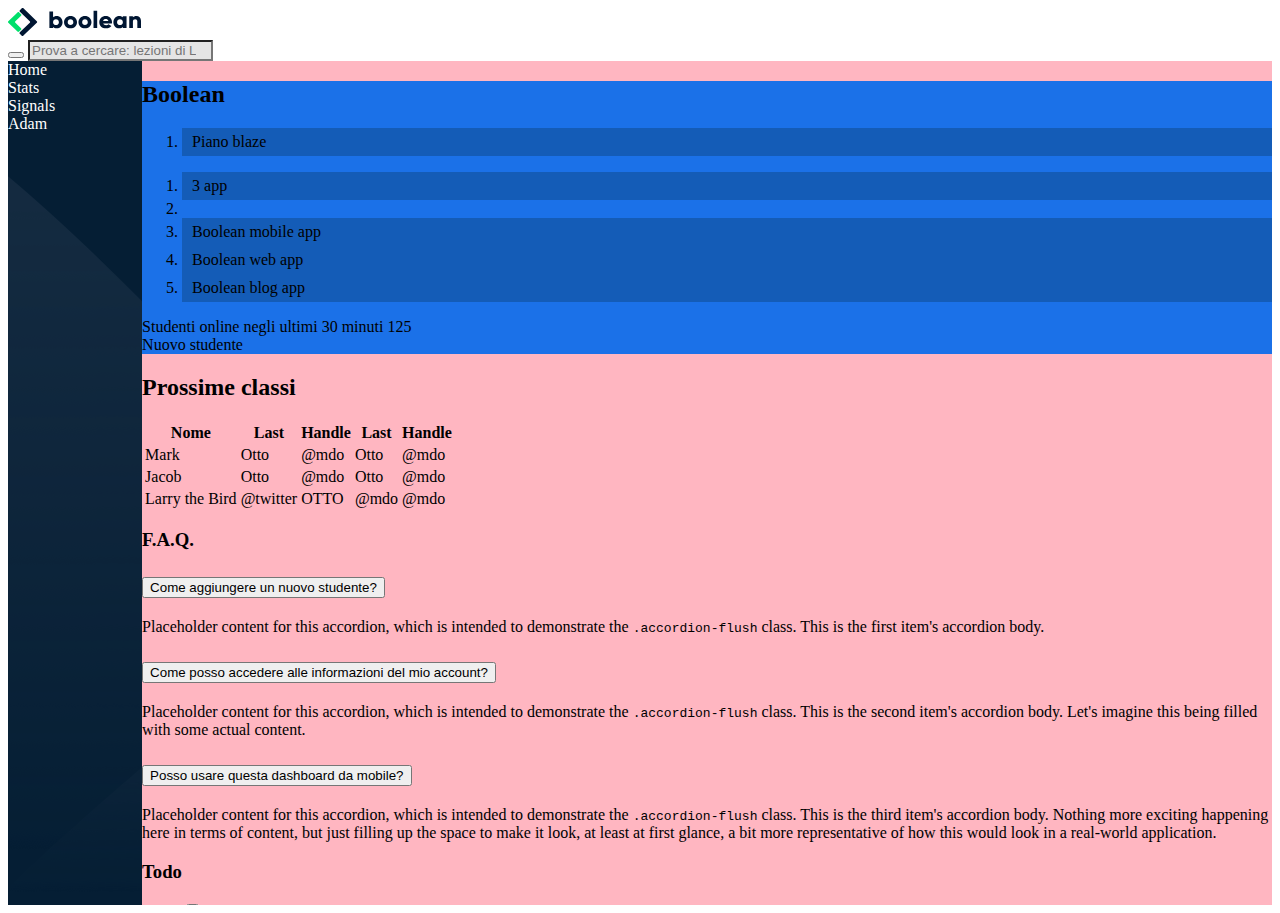
==== index.html @ c693c78e "sistemato la nav della sezione main rendedola responsive" ====
<!doctype html>
<html lang="en">
  <head>
    <meta charset="utf-8">
    <meta name="viewport" content="width=device-width, initial-scale=1">
    <title>Bootstrap</title>
   
    <!--bootstrap-->
    <link href="https://cdn.jsdelivr.net/npm/bootstrap@5.3.2/dist/css/bootstrap.min.css" rel="stylesheet" integrity="sha384-T3c6CoIi6uLrA9TneNEoa7RxnatzjcDSCmG1MXxSR1GAsXEV/Dwwykc2MPK8M2HN" crossorigin="anonymous">
   
   <!-- fontawesome -->
   <link rel="stylesheet" href="https://cdnjs.cloudflare.com/ajax/libs/font-awesome/6.5.1/css/all.min.css" integrity="sha512-DTOQO9RWCH3ppGqcWaEA1BIZOC6xxalwEsw9c2QQeAIftl+Vegovlnee1c9QX4TctnWMn13TZye+giMm8e2LwA==" crossorigin="anonymous" referrerpolicy="no-referrer" />

    <!--styling-->
    <link rel="stylesheet" href="colors.css">
    <link rel="stylesheet" href="style.css">
</head>

  <body>
   
  <!--navbar start-->  

  <nav class="navbar pt-3 pb-3 ">
    <div class="container-fluid d-flex justify-content-between row ">

<div class="col-2">
    <img src="img/logo.svg" alt="" class="desktop-logo">
    <img src="img/mobile-logo.png" alt="" class="mobile-logo">
</div>

 <div class="col-9">
      <form class="d-flex " role="search">
        <button class="border-0"><i class="fa-solid fa-magnifying-glass"></i></button>
        <input class="form-control search_color" type="search" placeholder="Prova a cercare: lezioni di Laravel" aria-label="Search">
      </form>
</div>

<div class="d-flex gap-3 col-1">
    <i class="fa-solid fa-list"></i>
    <i class="fa-solid fa-circle-question"></i>
    <i class="fa-solid fa-ellipsis-vertical"></i>
    <i class="fa-solid fa-bell"></i>
</div>


    </div>
  </nav>

  <!--navbar end-->

  <!--main-sidenav start-->
  <div class="main-side">

   <!--Side nav start--> 
  <div class="side-nav d-flex flex-column justify-content-between p-3">

<div class="top">
<div class="home d-flex gap-4 align-items-center mt-3 fs-5">
    <i class="fa-solid fa-house"></i>
    <span class="fw-semibold">Home</span>   
</div>

<div class="stats d-flex gap-4 align-items-center mt-3 fs-5">
    <i class="fa-solid fa-chart-simple"></i>
    <span class="fw-semibold">Stats</span>
</div>

<div class="signals d-flex gap-4 align-items-center mt-3 fs-5">
    <i class="fa-solid fa-signal"></i>
    <span class="fw-semibold">Signals</span>
</div>
</div>

<div class="bottom">
<div class="admin d-flex gap-4 align-items-center fs-5">
    <i class="fa-solid fa-gear"></i>
    <span class="fw-semibold">Adam</span>
</div>
</div>

  </div>
  <!--side nav end-->
  
  <!--Main start-->
  <div class="main">
    <!--main nav start-->
    <div class="main-nav blue row pt-3 pb-3 px-3 ">
          <!--reverse box start-->
        <div class="reverse col-md-9 row ">
     <!--box1 start-->
    <div class="box1 col-sm-12  col-md-8 ">

          <nav class="d-flex" aria-label="breadcrumb">
            <h2 class="text-light">Boolean</h2>
            <ol class="breadcrumb">
              <li class=" rounded-pill ms-2 text-light bread_crumbs mt-2" aria-current="page">Piano blaze</li>
            </ol>
          </nav>

          <nav aria-label="breadcrumb">
            <ol class="breadcrumb">
            <li class="rounded-pill ms-2 text-light bread_crumbs" aria-current="page">3 app</li>
            <li class="ms-2 text-light" aria-current="page"><i class="fa-solid fa-angles-right mt-2"></i></li>
            <li class="ms-2 rounded-pill bread_crumbs text-light _crumbplus" aria-current="page"> <i class="fa-solid fa-plus"></i> </li>
            <li class="rounded-pill ms-2 text-light bread_crumbs _crumb" aria-current="page">Boolean mobile app</li>
            <li class="rounded-pill ms-2 text-light bread_crumbs _crumb">Boolean web app</li>
            <li class="rounded-pill ms-2 text-light bread_crumbs _crumb">Boolean blog app</li>
            </ol>
          </nav>


    </div>
     <!--box1 end-->
  
     <!--box2 start-->
    <div class="box2 col-sm-12 col-md-4  d-flex flex-column gap-3  text-light">
      <span>Studenti online negli ultimi 30 minuti </span>
      <span class="fs-3">125</span>
    </div>
     <!--box2 end-->
     </div>
     <!--reverse box end-->

     <!--box3 start-->
    <div class="box3 col-sm-12 col-md-3 text-light d-flex  justify-content-md-center gap-2">
    <span class="mt-2">Nuovo studente</span>
    <i class="fa-regular fa-square-plus fs-1"></i>
    </div>
     <!--box3 end-->

    </div>
    <!--main nav end-->
   
    <!--main content start-->
    <div class="main-content container-fluid">
    <!--row containing main destra and main sinistra start-->    
      <div class="row  pb-3">
      <!--main sinistra start-->
      <div class=" col-sm-12 col-lg-8 pt-3">

 <!--table start-->
  <div><h2>Prossime classi</h2></div>
 <table class="table">
    <thead>
      <tr>
        <th colspan="3">Nome</th>
        <th >Last</th>
        <th>Handle</th>
        <th>Last</th>
        <th>Handle</th>
      </tr>
    </thead>
    <tbody>
      <tr>
        <td colspan="3">Mark</td>
        <td>Otto</td>
        <td>@mdo</td>
        <td>Otto</td>
        <td>@mdo</td>
      </tr>
      <tr>
        <td colspan="3">Jacob</td>
        <td>Otto</td>
        <td>@mdo</td>
        <td>Otto</td>
        <td>@mdo</td>
      </tr>
      <tr>
        <td colspan="3">Larry the Bird</td>
        <td>@twitter</td>
        <td>OTTO</td>
        <td>@mdo</td>
        <td>@mdo</td>
      </tr>
    </tbody>
  </table>


  <!--table end-->

  <!--accordion start-->

  <div class="accordion accordion-flush mt-3" id="accordionFlushExample">
    <div><h3>F.A.Q.</h3></div>
    <div class="accordion-item">
      <h2 class="accordion-header">
        <button class="accordion-button collapsed" type="button" data-bs-toggle="collapse" data-bs-target="#flush-collapseOne" aria-expanded="false" aria-controls="flush-collapseOne">
          Come aggiungere un nuovo studente?
        </button>
      </h2>
      <div id="flush-collapseOne" class="accordion-collapse collapse" data-bs-parent="#accordionFlushExample">
        <div class="accordion-body">Placeholder content for this accordion, which is intended to demonstrate the <code>.accordion-flush</code> class. This is the first item's accordion body.</div>
      </div>
    </div>
    <div class="accordion-item">
      <h2 class="accordion-header">
        <button class="accordion-button collapsed" type="button" data-bs-toggle="collapse" data-bs-target="#flush-collapseTwo" aria-expanded="false" aria-controls="flush-collapseTwo">
          Come posso accedere alle informazioni del mio account?
        </button>
      </h2>
      <div id="flush-collapseTwo" class="accordion-collapse collapse" data-bs-parent="#accordionFlushExample">
        <div class="accordion-body">Placeholder content for this accordion, which is intended to demonstrate the <code>.accordion-flush</code> class. This is the second item's accordion body. Let's imagine this being filled with some actual content.</div>
      </div>
    </div>
    <div class="accordion-item">
      <h2 class="accordion-header">
        <button class="accordion-button collapsed" type="button" data-bs-toggle="collapse" data-bs-target="#flush-collapseThree" aria-expanded="false" aria-controls="flush-collapseThree">
          Posso usare questa dashboard da mobile?
        </button>
      </h2>
      <div id="flush-collapseThree" class="accordion-collapse collapse" data-bs-parent="#accordionFlushExample">
        <div class="accordion-body">Placeholder content for this accordion, which is intended to demonstrate the <code>.accordion-flush</code> class. This is the third item's accordion body. Nothing more exciting happening here in terms of content, but just filling up the space to make it look, at least at first glance, a bit more representative of how this would look in a real-world application.</div>
      </div>
    </div>
  </div>

  <!--accordion end-->


      </div>
      <!--main sinistra end-->





       <!--main destra start-->
      <div class="col-sm-12 pt-3 col-lg-4">

      <!--todo start-->
      <div><h3>Todo</h3></div>
      <ul class="list-group">
        <li class="list-group-item">
          <input class="form-check-input me-1" type="checkbox" value="" id="firstCheckboxStretched">
          <label class="form-check-label stretched-link" for="firstCheckboxStretched">First checkbox</label>
        </li>
        <li class="list-group-item">
          <input class="form-check-input me-1" type="checkbox" value="" id="secondCheckboxStretched">
          <label class="form-check-label stretched-link" for="secondCheckboxStretched">Second checkbox</label>
        </li>
        <li class="list-group-item">
          <input class="form-check-input me-1" type="checkbox" value="" id="thirdCheckboxStretched">
          <label class="form-check-label stretched-link" for="thirdCheckboxStretched">Third checkbox</label>
        </li>
      </ul>
      <!--todo end-->

      <!--graph start-->

      <figure class="figure w-100 mt-3 pb-3">
        <img src="img/stats.jpeg" class="figure-img img-fluid rounded" alt="...">
        <figcaption class="figure-caption">
            <h4>Utenti attivi</h4>
           <p> A caption for the above image.</p>
        </figcaption>
        <p>Gennaio: 1200</p>
        <p>Febbraio: 800</p>
        <p>Marzo: 1500</p>
        <div>
        <a href="#">Visualizza report approfondito</a>
         </div>
       
    </figure>
      <!--graph end-->



      </div>
      <!--main destra end-->




      </div>
      <!--row containing main destra and main sinistra end-->

    </div>
 <!--main content end-->  
  </div>
<!--Main end-->

  </div>
<!--main-sidenav end-->


    <script src="https://cdn.jsdelivr.net/npm/bootstrap@5.3.2/dist/js/bootstrap.bundle.min.js" integrity="sha384-C6RzsynM9kWDrMNeT87bh95OGNyZPhcTNXj1NW7RuBCsyN/o0jlpcV8Qyq46cDfL" crossorigin="anonymous"></script>
  </body>
</html>
---- colors.css ----
.blue{
    background-color: rgba(27, 113, 232, 1);
}

.search_color{
    background-color:rgba(229, 229, 229, 1) ;
}

.bread_crumbs{
    background-color:rgba(20, 92, 183, 1) ;
    padding: 5px 10px;
}
---- style.css ----
.schema *{
    border: 1px solid black;
}

.fa-bell{
    color:rgba(255, 140, 0, 1) ;
}

.side-nav{
    width: 150px;
    background-color: rgba(5, 30, 52, 1);
    background-image: url("img/sidebar-bg.png");
    color:white;
}

.main{
    background-color: lightpink;
    width: 100%;
    overflow: auto;
}

.main-side{
    display: flex;  
    height: calc(100vh - 56px); 

}

@media screen and (max-width: 768px ){
.mobile-logo{
  display: block;
  width: 45px;
  height: auto;
    }

 .desktop-logo{
    display: none;
 }   

 .fa-list,.fa-circle-question,.fa-ellipsis-vertical{
    display: none;
 }

 .col-2,.col-1{
    width: 50px;
    display: flex;
    justify-content: center;
    align-items: center;
 }
 .col-9{
    flex-grow: 1;
 }

 .main-nav{
    display: flex;
    flex-direction: column-reverse;
    gap:20px;

 }

.box3{
    display: flex;
    justify-content: flex-start;
    align-items: center;
}


.side-nav{
    width: 70px;
}

.top span,.bottom span{
  display: none;
}

}

@media screen and (min-width: 768px ){
    .dektop-logo{
        display: block;
     } 

     .mobile-logo{
        display: none;
     }
}

@media screen and (max-width: 950px ){
    ._crumb{
        display: none;
        }
}

@media screen and (min-width: 950px ){
    ._crumbplus{
        display: none;
        }
}
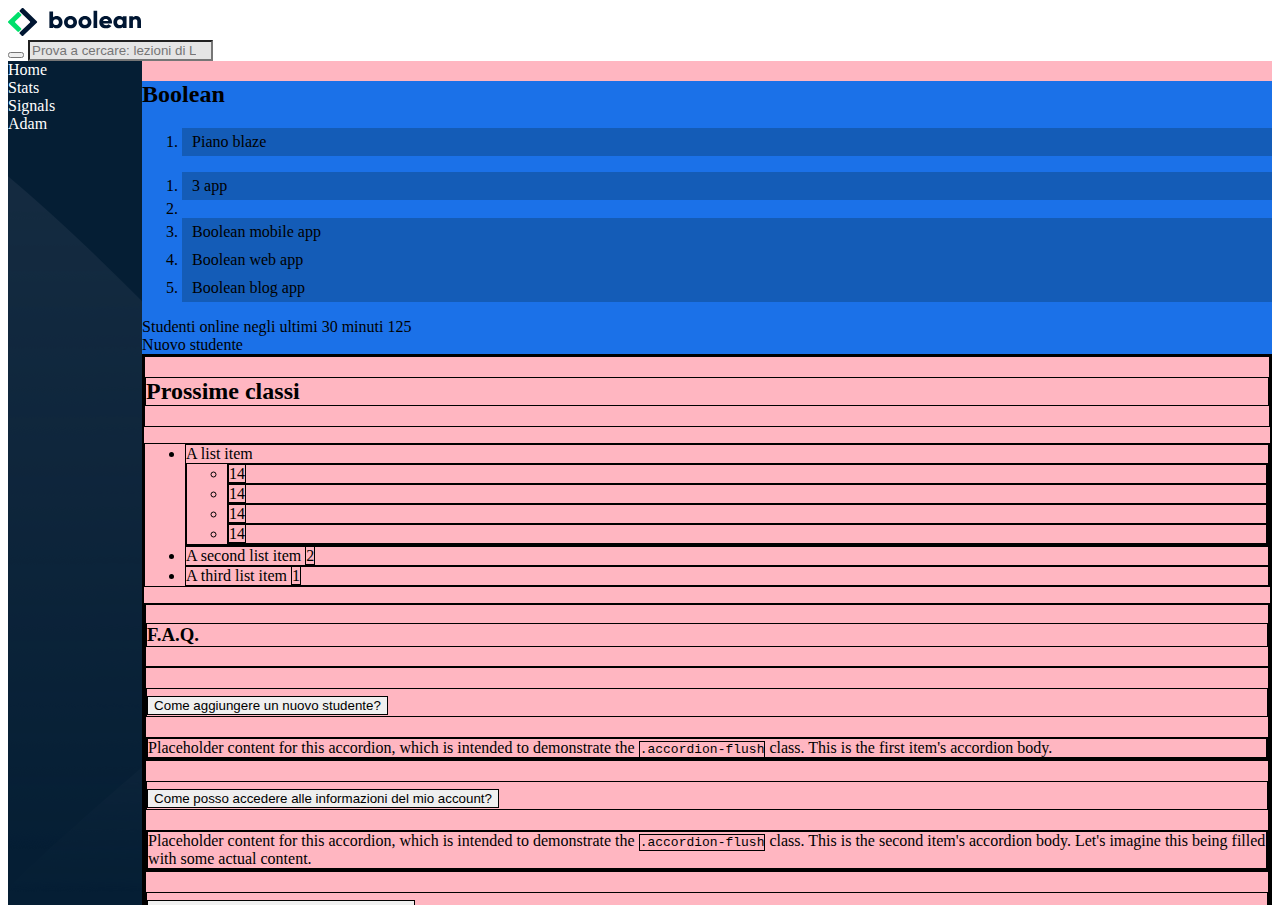
==== commit 446cb2f6: "cambio impostazione della prima tabella del main , da tabella a lista perchè mi viene più comodo" ====
--- a/index.html
+++ b/index.html
@@ -82,9 +82,9 @@
   <!--side nav end-->
   
   <!--Main start-->
-  <div class="main">
+  <div class="main ">
     <!--main nav start-->
-    <div class="main-nav blue row pt-3 pb-3 px-3 ">
+    <div class="main-nav blue row pt-3 pb-3 px-3  ">
           <!--reverse box start-->
         <div class="reverse col-md-9 row ">
      <!--box1 start-->
@@ -132,7 +132,7 @@
     <!--main nav end-->
    
     <!--main content start-->
-    <div class="main-content container-fluid">
+    <div class="main-content container-fluid schema">
     <!--row containing main destra and main sinistra start-->    
       <div class="row  pb-3">
       <!--main sinistra start-->
@@ -140,40 +140,28 @@
 
  <!--table start-->
   <div><h2>Prossime classi</h2></div>
- <table class="table">
-    <thead>
-      <tr>
-        <th colspan="3">Nome</th>
-        <th >Last</th>
-        <th>Handle</th>
-        <th>Last</th>
-        <th>Handle</th>
-      </tr>
-    </thead>
-    <tbody>
-      <tr>
-        <td colspan="3">Mark</td>
-        <td>Otto</td>
-        <td>@mdo</td>
-        <td>Otto</td>
-        <td>@mdo</td>
-      </tr>
-      <tr>
-        <td colspan="3">Jacob</td>
-        <td>Otto</td>
-        <td>@mdo</td>
-        <td>Otto</td>
-        <td>@mdo</td>
-      </tr>
-      <tr>
-        <td colspan="3">Larry the Bird</td>
-        <td>@twitter</td>
-        <td>OTTO</td>
-        <td>@mdo</td>
-        <td>@mdo</td>
-      </tr>
-    </tbody>
-  </table>
+  
+  <ul class="list-group">
+    <li class="list-group-item d-flex justify-content-between align-items-center">
+      A list item
+      <ul class="d-flex gap-3">
+     <li> <span class="badge bg-primary rounded-pill">14</span> </li>
+     <li> <span class="badge bg-primary rounded-pill">14</span> </li>
+     <li> <span class="badge bg-primary rounded-pill">14</span> </li>
+     <li> <span class="badge bg-primary rounded-pill">14</span> </li>
+      </ul>
+    </li>
+
+    <li class="list-group-item d-flex justify-content-between align-items-center">
+      A second list item
+      <span class="badge bg-primary rounded-pill">2</span>
+    </li>
+    <li class="list-group-item d-flex justify-content-between align-items-center">
+      A third list item
+      <span class="badge bg-primary rounded-pill">1</span>
+    </li>
+  </ul>
+
 
 
   <!--table end-->
@@ -249,14 +237,14 @@
 
       <figure class="figure w-100 mt-3 pb-3">
         <img src="img/stats.jpeg" class="figure-img img-fluid rounded" alt="...">
-        <figcaption class="figure-caption">
+        <figcaption class="figure-caption mx-3">
             <h4>Utenti attivi</h4>
            <p> A caption for the above image.</p>
         </figcaption>
-        <p>Gennaio: 1200</p>
-        <p>Febbraio: 800</p>
-        <p>Marzo: 1500</p>
-        <div>
+        <p class="mx-3">Gennaio: 1200</p>
+        <p class="mx-3">Febbraio: 800</p>
+        <p class="mx-3">Marzo: 1500</p>
+        <div class="mx-3">
         <a href="#">Visualizza report approfondito</a>
          </div>
        
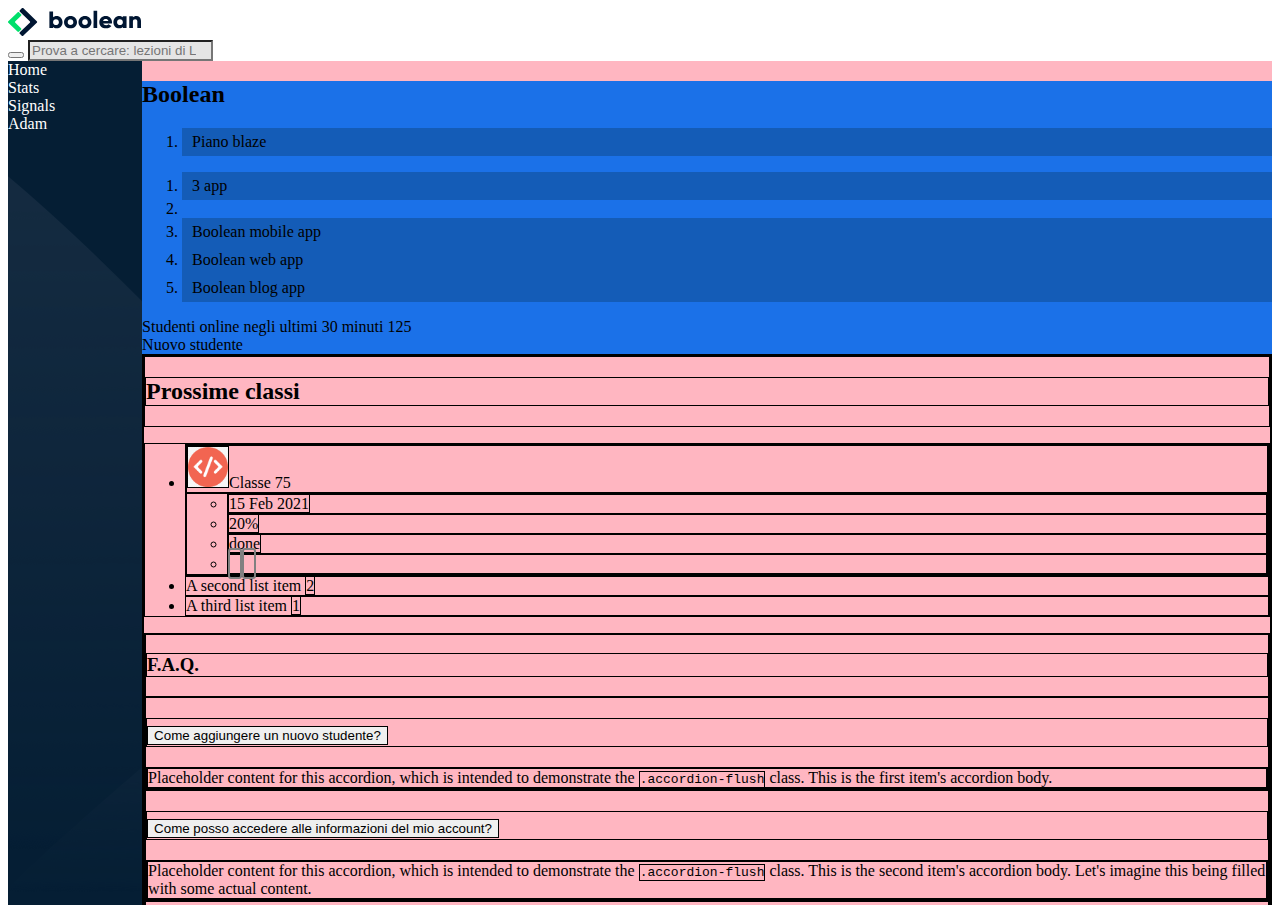
==== commit b643a060: "impostazione prima riga della prima tabella del main" ====
--- a/index.html
+++ b/index.html
@@ -140,17 +140,23 @@
 
  <!--table start-->
   <div><h2>Prossime classi</h2></div>
-  
+
   <ul class="list-group">
     <li class="list-group-item d-flex justify-content-between align-items-center">
-      A list item
-      <ul class="d-flex gap-3">
-     <li> <span class="badge bg-primary rounded-pill">14</span> </li>
-     <li> <span class="badge bg-primary rounded-pill">14</span> </li>
-     <li> <span class="badge bg-primary rounded-pill">14</span> </li>
-     <li> <span class="badge bg-primary rounded-pill">14</span> </li>
+        <div class="d-flex align-items-center gap-2">
+       <img src="img/class-avatar.jpg" alt="" class="class_avatar">Classe 75
+        </div>
+      <ul class=" d-flex gap-3">
+     <li class="list-group-item"> <span class="">15 Feb 2021</span> </li>
+     <li class="list-group-item"> <span class="">20%</span> </li>
+     <li class="list-group-item"> <span class="badge bg-primary rounded-pill">done</span> </li>
+     <li class="list-group-item d-flex justify-content-center align-items-center gap-2"> 
+        <i class="fa-solid fa-pen class_icon"></i>
+        <i class="fa-solid fa-trash class_icon"></i>
+     </li>
       </ul>
     </li>
+      
 
     <li class="list-group-item d-flex justify-content-between align-items-center">
       A second list item
--- a/style.css
+++ b/style.css
@@ -24,6 +24,18 @@
     display: flex;  
     height: calc(100vh - 56px); 
 
+}
+
+.class_avatar{
+width:40px;
+height: auto;
+}
+
+.class_icon{
+    padding: 5px;
+    border: 2px gray solid;
+    border-radius: 3px;
+    color:gray
 }
 
 @media screen and (max-width: 768px ){
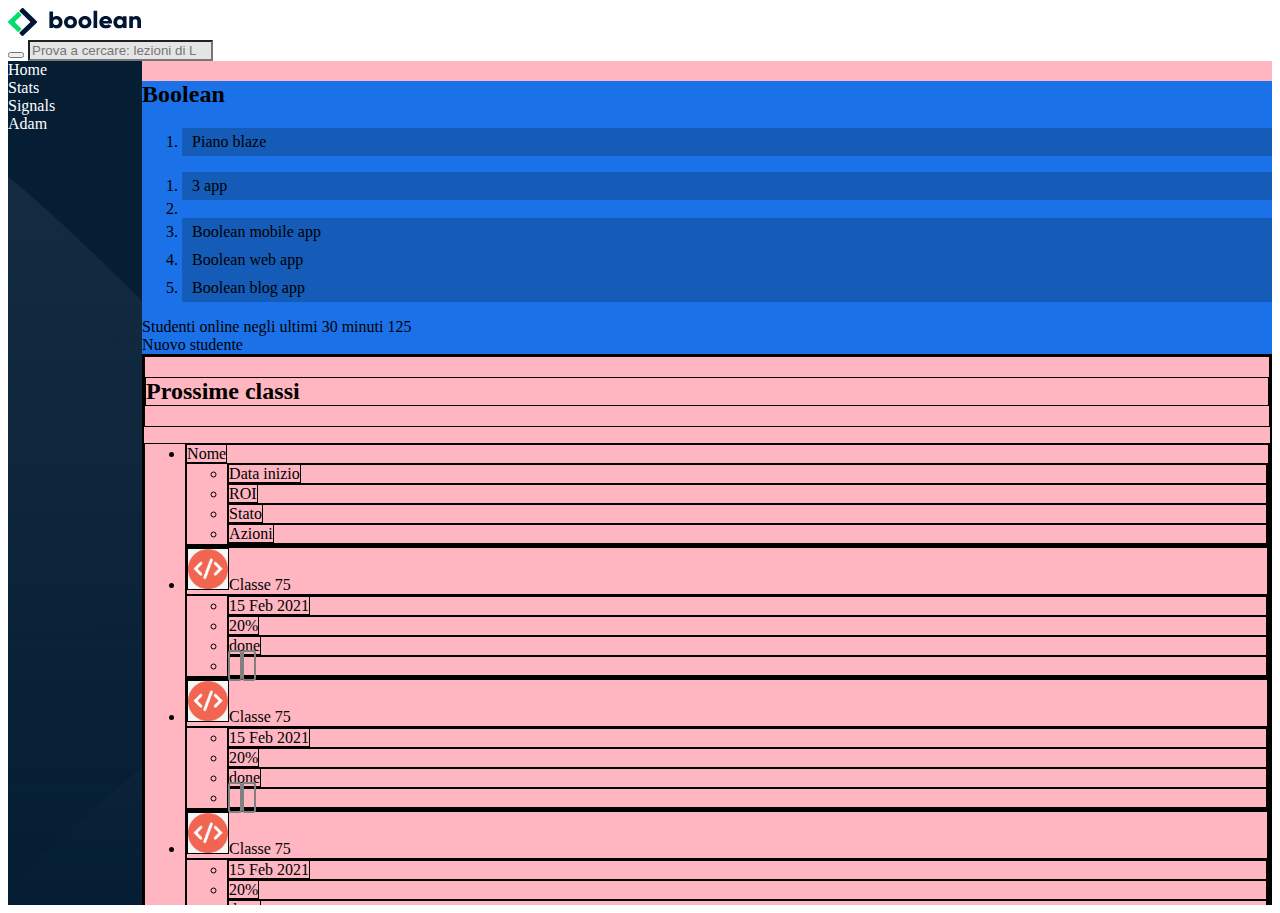
==== commit 48b4be63: "riempito la tabella main" ====
--- a/index.html
+++ b/index.html
@@ -141,14 +141,27 @@
  <!--table start-->
   <div><h2>Prossime classi</h2></div>
 
+ 
   <ul class="list-group">
+   <!--titoli tabella start-->
+   <li class="list-group-item d-flex justify-content-between align-items-center">
+        <span>Nome</span>
+       <ul class=" d-flex gap-4">
+      <li class="list-group-item class_disappear"> <span>Data inizio</span> </li>
+      <li class="list-group-item class_disappear"> <span>ROI</span> </li>
+      <li class="list-group-item"> <span class="">Stato</span> </li>
+      <li class="list-group-item "> <span>Azioni</span> </li>
+       </ul>
+   </li>
+   <!--titoli tabella end-->
+
     <li class="list-group-item d-flex justify-content-between align-items-center">
         <div class="d-flex align-items-center gap-2">
        <img src="img/class-avatar.jpg" alt="" class="class_avatar">Classe 75
         </div>
-      <ul class=" d-flex gap-3">
-     <li class="list-group-item"> <span class="">15 Feb 2021</span> </li>
-     <li class="list-group-item"> <span class="">20%</span> </li>
+      <ul class=" d-flex gap-2">
+     <li class="list-group-item class_disappear"> <span>15 Feb 2021</span> </li>
+     <li class="list-group-item class_disappear"> <span>20%</span> </li>
      <li class="list-group-item"> <span class="badge bg-primary rounded-pill">done</span> </li>
      <li class="list-group-item d-flex justify-content-center align-items-center gap-2"> 
         <i class="fa-solid fa-pen class_icon"></i>
@@ -159,13 +172,112 @@
       
 
     <li class="list-group-item d-flex justify-content-between align-items-center">
-      A second list item
-      <span class="badge bg-primary rounded-pill">2</span>
-    </li>
-    <li class="list-group-item d-flex justify-content-between align-items-center">
-      A third list item
-      <span class="badge bg-primary rounded-pill">1</span>
-    </li>
+        <div class="d-flex align-items-center gap-2">
+            <img src="img/class-avatar.jpg" alt="" class="class_avatar">Classe 75
+             </div>
+           <ul class=" d-flex gap-2">
+          <li class="list-group-item class_disappear"> <span>15 Feb 2021</span> </li>
+          <li class="list-group-item class_disappear"> <span>20%</span> </li>
+          <li class="list-group-item"> <span class="badge bg-primary rounded-pill">done</span> </li>
+          <li class="list-group-item d-flex justify-content-center align-items-center gap-2"> 
+             <i class="fa-solid fa-pen class_icon"></i>
+             <i class="fa-solid fa-trash class_icon"></i>
+          </li>
+           </ul>
+    </li>
+
+
+    <li class="list-group-item d-flex justify-content-between align-items-center">
+        <div class="d-flex align-items-center gap-2">
+            <img src="img/class-avatar.jpg" alt="" class="class_avatar">Classe 75
+             </div>
+           <ul class=" d-flex gap-2">
+          <li class="list-group-item class_disappear"> <span>15 Feb 2021</span> </li>
+          <li class="list-group-item class_disappear"> <span>20%</span> </li>
+          <li class="list-group-item"> <span class="badge bg-primary rounded-pill">done</span> </li>
+          <li class="list-group-item d-flex justify-content-center align-items-center gap-2"> 
+             <i class="fa-solid fa-pen class_icon"></i>
+             <i class="fa-solid fa-trash class_icon"></i>
+          </li>
+           </ul>
+    </li>
+
+    <li class="list-group-item d-flex justify-content-between align-items-center">
+        <div class="d-flex align-items-center gap-2">
+            <img src="img/class-avatar.jpg" alt="" class="class_avatar">Classe 75
+             </div>
+           <ul class=" d-flex gap-2">
+          <li class="list-group-item class_disappear"> <span>15 Feb 2021</span> </li>
+          <li class="list-group-item class_disappear"> <span>20%</span> </li>
+          <li class="list-group-item"> <span class="badge bg-primary rounded-pill">done</span> </li>
+          <li class="list-group-item d-flex justify-content-center align-items-center gap-2"> 
+             <i class="fa-solid fa-pen class_icon"></i>
+             <i class="fa-solid fa-trash class_icon"></i>
+          </li>
+           </ul>
+    </li>
+
+    <li class="list-group-item d-flex justify-content-between align-items-center">
+        <div class="d-flex align-items-center gap-2">
+            <img src="img/class-avatar.jpg" alt="" class="class_avatar">Classe 75
+             </div>
+           <ul class=" d-flex gap-2">
+          <li class="list-group-item class_disappear"> <span>15 Feb 2021</span> </li>
+          <li class="list-group-item class_disappear"> <span>20%</span> </li>
+          <li class="list-group-item"> <span class="badge bg-primary rounded-pill">done</span> </li>
+          <li class="list-group-item d-flex justify-content-center align-items-center gap-2"> 
+             <i class="fa-solid fa-pen class_icon"></i>
+             <i class="fa-solid fa-trash class_icon"></i>
+          </li>
+           </ul>
+    </li>
+
+    <li class="list-group-item d-flex justify-content-between align-items-center">
+        <div class="d-flex align-items-center gap-2">
+            <img src="img/class-avatar.jpg" alt="" class="class_avatar">Classe 75
+             </div>
+           <ul class=" d-flex gap-2">
+          <li class="list-group-item class_disappear"> <span>15 Feb 2021</span> </li>
+          <li class="list-group-item class_disappear"> <span>20%</span> </li>
+          <li class="list-group-item"> <span class="badge bg-primary rounded-pill">done</span> </li>
+          <li class="list-group-item d-flex justify-content-center align-items-center gap-2"> 
+             <i class="fa-solid fa-pen class_icon"></i>
+             <i class="fa-solid fa-trash class_icon"></i>
+          </li>
+           </ul>
+    </li>
+
+    <li class="list-group-item d-flex justify-content-between align-items-center">
+        <div class="d-flex align-items-center gap-2">
+            <img src="img/class-avatar.jpg" alt="" class="class_avatar">Classe 75
+             </div>
+           <ul class=" d-flex gap-2">
+          <li class="list-group-item class_disappear"> <span>15 Feb 2021</span> </li>
+          <li class="list-group-item class_disappear"> <span>20%</span> </li>
+          <li class="list-group-item"> <span class="badge bg-primary rounded-pill">done</span> </li>
+          <li class="list-group-item d-flex justify-content-center align-items-center gap-2"> 
+             <i class="fa-solid fa-pen class_icon"></i>
+             <i class="fa-solid fa-trash class_icon"></i>
+          </li>
+           </ul>
+    </li>
+
+    <li class="list-group-item d-flex justify-content-between align-items-center">
+        <div class="d-flex align-items-center gap-2">
+            <img src="img/class-avatar.jpg" alt="" class="class_avatar">Classe 75
+             </div>
+           <ul class=" d-flex gap-2">
+          <li class="list-group-item class_disappear"> <span>15 Feb 2021</span> </li>
+          <li class="list-group-item class_disappear"> <span>20%</span> </li>
+          <li class="list-group-item"> <span class="badge bg-primary rounded-pill">done</span> </li>
+          <li class="list-group-item d-flex justify-content-center align-items-center gap-2"> 
+             <i class="fa-solid fa-pen class_icon"></i>
+             <i class="fa-solid fa-trash class_icon"></i>
+          </li>
+           </ul>
+    </li>
+
+
   </ul>
 
 
--- a/style.css
+++ b/style.css
@@ -97,6 +97,15 @@
      }
 }
 
+
+
+
+@media screen and (max-width: 576px){
+ .class_disappear{
+    display: none;
+ }
+}
+
 @media screen and (max-width: 950px ){
     ._crumb{
         display: none;
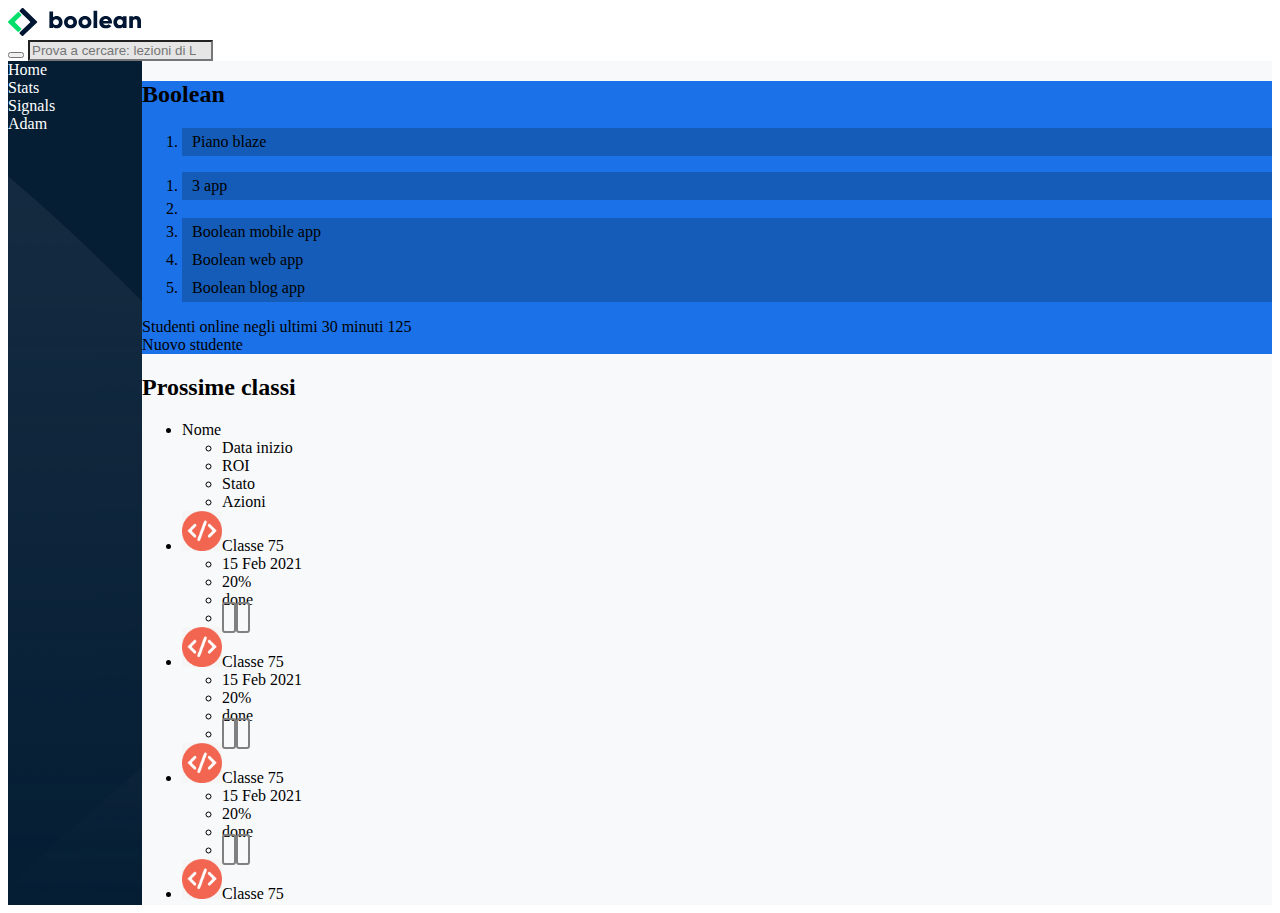
==== commit b8d8493c: "sitemato òa parte del main rendendo tutto responsive" ====
--- a/index.html
+++ b/index.html
@@ -132,25 +132,25 @@
     <!--main nav end-->
    
     <!--main content start-->
-    <div class="main-content container-fluid schema">
+    <div class="main-content container-fluid ">
     <!--row containing main destra and main sinistra start-->    
       <div class="row  pb-3">
       <!--main sinistra start-->
       <div class=" col-sm-12 col-lg-8 pt-3">
 
  <!--table start-->
-  <div><h2>Prossime classi</h2></div>
+  <div class="border rounded-2 rounded-bottom-0 px-3"><h2>Prossime classi</h2></div>
 
  
   <ul class="list-group">
    <!--titoli tabella start-->
-   <li class="list-group-item d-flex justify-content-between align-items-center">
+   <li class="list-group-item d-flex justify-content-between align-items-center rounded-top-0">
         <span>Nome</span>
        <ul class=" d-flex gap-4">
-      <li class="list-group-item class_disappear"> <span>Data inizio</span> </li>
-      <li class="list-group-item class_disappear"> <span>ROI</span> </li>
-      <li class="list-group-item"> <span class="">Stato</span> </li>
-      <li class="list-group-item "> <span>Azioni</span> </li>
+      <li class="list-group-item class_disappear border-0"> <span>Data inizio</span> </li>
+      <li class="list-group-item class_disappear border-0"> <span>ROI</span> </li>
+      <li class="list-group-item border-0"> <span class="">Stato</span> </li>
+      <li class="list-group-item border-0 "> <span>Azioni</span> </li>
        </ul>
    </li>
    <!--titoli tabella end-->
@@ -160,10 +160,10 @@
        <img src="img/class-avatar.jpg" alt="" class="class_avatar">Classe 75
         </div>
       <ul class=" d-flex gap-2">
-     <li class="list-group-item class_disappear"> <span>15 Feb 2021</span> </li>
-     <li class="list-group-item class_disappear"> <span>20%</span> </li>
-     <li class="list-group-item"> <span class="badge bg-primary rounded-pill">done</span> </li>
-     <li class="list-group-item d-flex justify-content-center align-items-center gap-2"> 
+     <li class="list-group-item class_disappear border-0"> <span>15 Feb 2021</span> </li>
+     <li class="list-group-item class_disappear border-0"> <span>20%</span> </li>
+     <li class="list-group-item border-0"> <span class="badge bg-primary rounded-pill">done</span> </li>
+     <li class="list-group-item d-flex justify-content-center align-items-center gap-2 border-0"> 
         <i class="fa-solid fa-pen class_icon"></i>
         <i class="fa-solid fa-trash class_icon"></i>
      </li>
@@ -176,101 +176,101 @@
             <img src="img/class-avatar.jpg" alt="" class="class_avatar">Classe 75
              </div>
            <ul class=" d-flex gap-2">
-          <li class="list-group-item class_disappear"> <span>15 Feb 2021</span> </li>
-          <li class="list-group-item class_disappear"> <span>20%</span> </li>
-          <li class="list-group-item"> <span class="badge bg-primary rounded-pill">done</span> </li>
-          <li class="list-group-item d-flex justify-content-center align-items-center gap-2"> 
-             <i class="fa-solid fa-pen class_icon"></i>
-             <i class="fa-solid fa-trash class_icon"></i>
-          </li>
-           </ul>
-    </li>
-
-
-    <li class="list-group-item d-flex justify-content-between align-items-center">
-        <div class="d-flex align-items-center gap-2">
-            <img src="img/class-avatar.jpg" alt="" class="class_avatar">Classe 75
-             </div>
-           <ul class=" d-flex gap-2">
-          <li class="list-group-item class_disappear"> <span>15 Feb 2021</span> </li>
-          <li class="list-group-item class_disappear"> <span>20%</span> </li>
-          <li class="list-group-item"> <span class="badge bg-primary rounded-pill">done</span> </li>
-          <li class="list-group-item d-flex justify-content-center align-items-center gap-2"> 
-             <i class="fa-solid fa-pen class_icon"></i>
-             <i class="fa-solid fa-trash class_icon"></i>
-          </li>
-           </ul>
-    </li>
-
-    <li class="list-group-item d-flex justify-content-between align-items-center">
-        <div class="d-flex align-items-center gap-2">
-            <img src="img/class-avatar.jpg" alt="" class="class_avatar">Classe 75
-             </div>
-           <ul class=" d-flex gap-2">
-          <li class="list-group-item class_disappear"> <span>15 Feb 2021</span> </li>
-          <li class="list-group-item class_disappear"> <span>20%</span> </li>
-          <li class="list-group-item"> <span class="badge bg-primary rounded-pill">done</span> </li>
-          <li class="list-group-item d-flex justify-content-center align-items-center gap-2"> 
-             <i class="fa-solid fa-pen class_icon"></i>
-             <i class="fa-solid fa-trash class_icon"></i>
-          </li>
-           </ul>
-    </li>
-
-    <li class="list-group-item d-flex justify-content-between align-items-center">
-        <div class="d-flex align-items-center gap-2">
-            <img src="img/class-avatar.jpg" alt="" class="class_avatar">Classe 75
-             </div>
-           <ul class=" d-flex gap-2">
-          <li class="list-group-item class_disappear"> <span>15 Feb 2021</span> </li>
-          <li class="list-group-item class_disappear"> <span>20%</span> </li>
-          <li class="list-group-item"> <span class="badge bg-primary rounded-pill">done</span> </li>
-          <li class="list-group-item d-flex justify-content-center align-items-center gap-2"> 
-             <i class="fa-solid fa-pen class_icon"></i>
-             <i class="fa-solid fa-trash class_icon"></i>
-          </li>
-           </ul>
-    </li>
-
-    <li class="list-group-item d-flex justify-content-between align-items-center">
-        <div class="d-flex align-items-center gap-2">
-            <img src="img/class-avatar.jpg" alt="" class="class_avatar">Classe 75
-             </div>
-           <ul class=" d-flex gap-2">
-          <li class="list-group-item class_disappear"> <span>15 Feb 2021</span> </li>
-          <li class="list-group-item class_disappear"> <span>20%</span> </li>
-          <li class="list-group-item"> <span class="badge bg-primary rounded-pill">done</span> </li>
-          <li class="list-group-item d-flex justify-content-center align-items-center gap-2"> 
-             <i class="fa-solid fa-pen class_icon"></i>
-             <i class="fa-solid fa-trash class_icon"></i>
-          </li>
-           </ul>
-    </li>
-
-    <li class="list-group-item d-flex justify-content-between align-items-center">
-        <div class="d-flex align-items-center gap-2">
-            <img src="img/class-avatar.jpg" alt="" class="class_avatar">Classe 75
-             </div>
-           <ul class=" d-flex gap-2">
-          <li class="list-group-item class_disappear"> <span>15 Feb 2021</span> </li>
-          <li class="list-group-item class_disappear"> <span>20%</span> </li>
-          <li class="list-group-item"> <span class="badge bg-primary rounded-pill">done</span> </li>
-          <li class="list-group-item d-flex justify-content-center align-items-center gap-2"> 
-             <i class="fa-solid fa-pen class_icon"></i>
-             <i class="fa-solid fa-trash class_icon"></i>
-          </li>
-           </ul>
-    </li>
-
-    <li class="list-group-item d-flex justify-content-between align-items-center">
-        <div class="d-flex align-items-center gap-2">
-            <img src="img/class-avatar.jpg" alt="" class="class_avatar">Classe 75
-             </div>
-           <ul class=" d-flex gap-2">
-          <li class="list-group-item class_disappear"> <span>15 Feb 2021</span> </li>
-          <li class="list-group-item class_disappear"> <span>20%</span> </li>
-          <li class="list-group-item"> <span class="badge bg-primary rounded-pill">done</span> </li>
-          <li class="list-group-item d-flex justify-content-center align-items-center gap-2"> 
+          <li class="list-group-item class_disappear border-0"> <span>15 Feb 2021</span> </li>
+          <li class="list-group-item class_disappear border-0"> <span>20%</span> </li>
+          <li class="list-group-item border-0"> <span class="badge bg-primary rounded-pill">done</span> </li>
+          <li class="list-group-item d-flex justify-content-center align-items-center gap-2 border-0"> 
+             <i class="fa-solid fa-pen class_icon"></i>
+             <i class="fa-solid fa-trash class_icon"></i>
+          </li>
+           </ul>
+    </li>
+
+
+    <li class="list-group-item d-flex justify-content-between align-items-center">
+        <div class="d-flex align-items-center gap-2">
+            <img src="img/class-avatar.jpg" alt="" class="class_avatar">Classe 75
+             </div>
+           <ul class=" d-flex gap-2">
+          <li class="list-group-item class_disappear border-0"> <span>15 Feb 2021</span> </li>
+          <li class="list-group-item class_disappear border-0"> <span>20%</span> </li>
+          <li class="list-group-item border-0"> <span class="badge bg-primary rounded-pill">done</span> </li>
+          <li class="list-group-item d-flex justify-content-center align-items-center gap-2 border-0"> 
+             <i class="fa-solid fa-pen class_icon"></i>
+             <i class="fa-solid fa-trash class_icon"></i>
+          </li>
+           </ul>
+    </li>
+
+    <li class="list-group-item d-flex justify-content-between align-items-center">
+        <div class="d-flex align-items-center gap-2">
+            <img src="img/class-avatar.jpg" alt="" class="class_avatar">Classe 75
+             </div>
+           <ul class=" d-flex gap-2">
+          <li class="list-group-item class_disappear border-0"> <span>15 Feb 2021</span> </li>
+          <li class="list-group-item class_disappear border-0"> <span>20%</span> </li>
+          <li class="list-group-item border-0"> <span class="badge bg-primary rounded-pill">done</span> </li>
+          <li class="list-group-item d-flex justify-content-center align-items-center gap-2 border-0"> 
+             <i class="fa-solid fa-pen class_icon"></i>
+             <i class="fa-solid fa-trash class_icon"></i>
+          </li>
+           </ul>
+    </li>
+
+    <li class="list-group-item d-flex justify-content-between align-items-center">
+        <div class="d-flex align-items-center gap-2">
+            <img src="img/class-avatar.jpg" alt="" class="class_avatar">Classe 75
+             </div>
+           <ul class=" d-flex gap-2">
+          <li class="list-group-item class_disappear border-0"> <span>15 Feb 2021</span> </li>
+          <li class="list-group-item class_disappear border-0"> <span>20%</span> </li>
+          <li class="list-group-item border-0"> <span class="badge bg-primary rounded-pill">done</span> </li>
+          <li class="list-group-item d-flex justify-content-center align-items-center gap-2 border-0"> 
+             <i class="fa-solid fa-pen class_icon"></i>
+             <i class="fa-solid fa-trash class_icon"></i>
+          </li>
+           </ul>
+    </li>
+
+    <li class="list-group-item d-flex justify-content-between align-items-center">
+        <div class="d-flex align-items-center gap-2">
+            <img src="img/class-avatar.jpg" alt="" class="class_avatar">Classe 75
+             </div>
+           <ul class=" d-flex gap-2">
+          <li class="list-group-item class_disappear border-0"> <span>15 Feb 2021</span> </li>
+          <li class="list-group-item class_disappear border-0"> <span>20%</span> </li>
+          <li class="list-group-item border-0"> <span class="badge bg-primary rounded-pill">done</span> </li>
+          <li class="list-group-item d-flex justify-content-center align-items-center gap-2 border-0"> 
+             <i class="fa-solid fa-pen class_icon"></i>
+             <i class="fa-solid fa-trash class_icon"></i>
+          </li>
+           </ul>
+    </li>
+
+    <li class="list-group-item d-flex justify-content-between align-items-center">
+        <div class="d-flex align-items-center gap-2">
+            <img src="img/class-avatar.jpg" alt="" class="class_avatar">Classe 75
+             </div>
+           <ul class=" d-flex gap-2">
+          <li class="list-group-item class_disappear border-0"> <span>15 Feb 2021</span> </li>
+          <li class="list-group-item class_disappear border-0"> <span>20%</span> </li>
+          <li class="list-group-item border-0"> <span class="badge bg-primary rounded-pill">done</span> </li>
+          <li class="list-group-item d-flex justify-content-center align-items-center gap-2 border-0"> 
+             <i class="fa-solid fa-pen class_icon"></i>
+             <i class="fa-solid fa-trash class_icon"></i>
+          </li>
+           </ul>
+    </li>
+
+    <li class="list-group-item d-flex justify-content-between align-items-center">
+        <div class="d-flex align-items-center gap-2">
+            <img src="img/class-avatar.jpg" alt="" class="class_avatar">Classe 75
+             </div>
+           <ul class=" d-flex gap-2">
+          <li class="list-group-item class_disappear border-0"> <span>15 Feb 2021</span> </li>
+          <li class="list-group-item class_disappear border-0"> <span>20%</span> </li>
+          <li class="list-group-item border-0"> <span class="badge bg-primary rounded-pill">done</span> </li>
+          <li class="list-group-item d-flex justify-content-center align-items-center gap-2 border-0"> 
              <i class="fa-solid fa-pen class_icon"></i>
              <i class="fa-solid fa-trash class_icon"></i>
           </li>
@@ -287,7 +287,7 @@
   <!--accordion start-->
 
   <div class="accordion accordion-flush mt-3" id="accordionFlushExample">
-    <div><h3>F.A.Q.</h3></div>
+    <div class="border rounded-2 rounded-bottom-0 px-3"><h3>F.A.Q.</h3></div>
     <div class="accordion-item">
       <h2 class="accordion-header">
         <button class="accordion-button collapsed" type="button" data-bs-toggle="collapse" data-bs-target="#flush-collapseOne" aria-expanded="false" aria-controls="flush-collapseOne">
@@ -334,7 +334,7 @@
       <div class="col-sm-12 pt-3 col-lg-4">
 
       <!--todo start-->
-      <div><h3>Todo</h3></div>
+      <div class="border rounded-2 rounded-bottom-0 px-3"><h3>Todo</h3></div>
       <ul class="list-group">
         <li class="list-group-item">
           <input class="form-check-input me-1" type="checkbox" value="" id="firstCheckboxStretched">
@@ -353,7 +353,7 @@
 
       <!--graph start-->
 
-      <figure class="figure w-100 mt-3 pb-3">
+      <figure class="figure w-100 mt-3 pb-3 bg-white">
         <img src="img/stats.jpeg" class="figure-img img-fluid rounded" alt="...">
         <figcaption class="figure-caption mx-3">
             <h4>Utenti attivi</h4>
--- a/style.css
+++ b/style.css
@@ -15,7 +15,7 @@
 }
 
 .main{
-    background-color: lightpink;
+    background-color: rgba(248, 249, 251, 1);
     width: 100%;
     overflow: auto;
 }
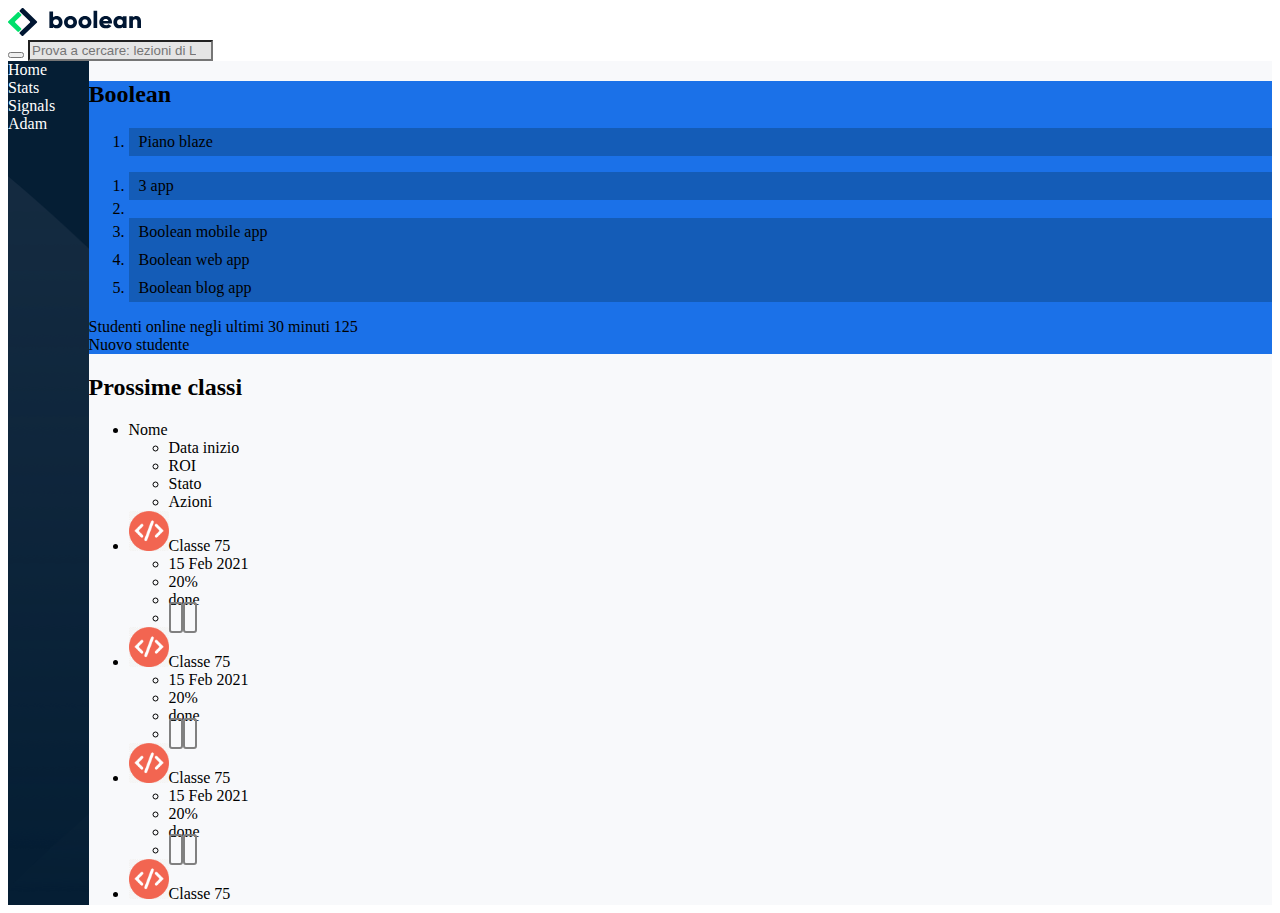
==== commit dd9dacfe: "FINE PAGINA ( sistemato alcuni commenti e ultimi dettagli)" ====
--- a/index.html
+++ b/index.html
@@ -20,7 +20,7 @@
    
   <!--navbar start-->  
 
-  <nav class="navbar pt-3 pb-3 ">
+  <nav class="navbar pt-1 pb-1 ">
     <div class="container-fluid d-flex justify-content-between row ">
 
 <div class="col-2">
@@ -353,7 +353,7 @@
 
       <!--graph start-->
 
-      <figure class="figure w-100 mt-3 pb-3 bg-white">
+      <figure class="figure w-100 mt-3 pb-3 bg-white border rounded-2">
         <img src="img/stats.jpeg" class="figure-img img-fluid rounded" alt="...">
         <figcaption class="figure-caption mx-3">
             <h4>Utenti attivi</h4>
--- a/style.css
+++ b/style.css
@@ -16,14 +16,13 @@
 
 .main{
     background-color: rgba(248, 249, 251, 1);
-    width: 100%;
+   /* width: 90%;*/
     overflow: auto;
+    height: calc(100vh - 56px);
 }
 
 .main-side{
     display: flex;  
-    height: calc(100vh - 56px); 
-
 }
 
 .class_avatar{
@@ -37,6 +36,20 @@
     border-radius: 3px;
     color:gray
 }
+
+
+@media screen and (max-width: 950px ){
+    ._crumb{
+        display: none;
+        }
+}
+
+@media screen and (min-width: 950px ){
+    ._crumbplus{
+        display: none;
+        }
+}
+
 
 @media screen and (max-width: 768px ){
 .mobile-logo{
@@ -106,14 +119,3 @@
  }
 }
 
-@media screen and (max-width: 950px ){
-    ._crumb{
-        display: none;
-        }
-}
-
-@media screen and (min-width: 950px ){
-    ._crumbplus{
-        display: none;
-        }
-}